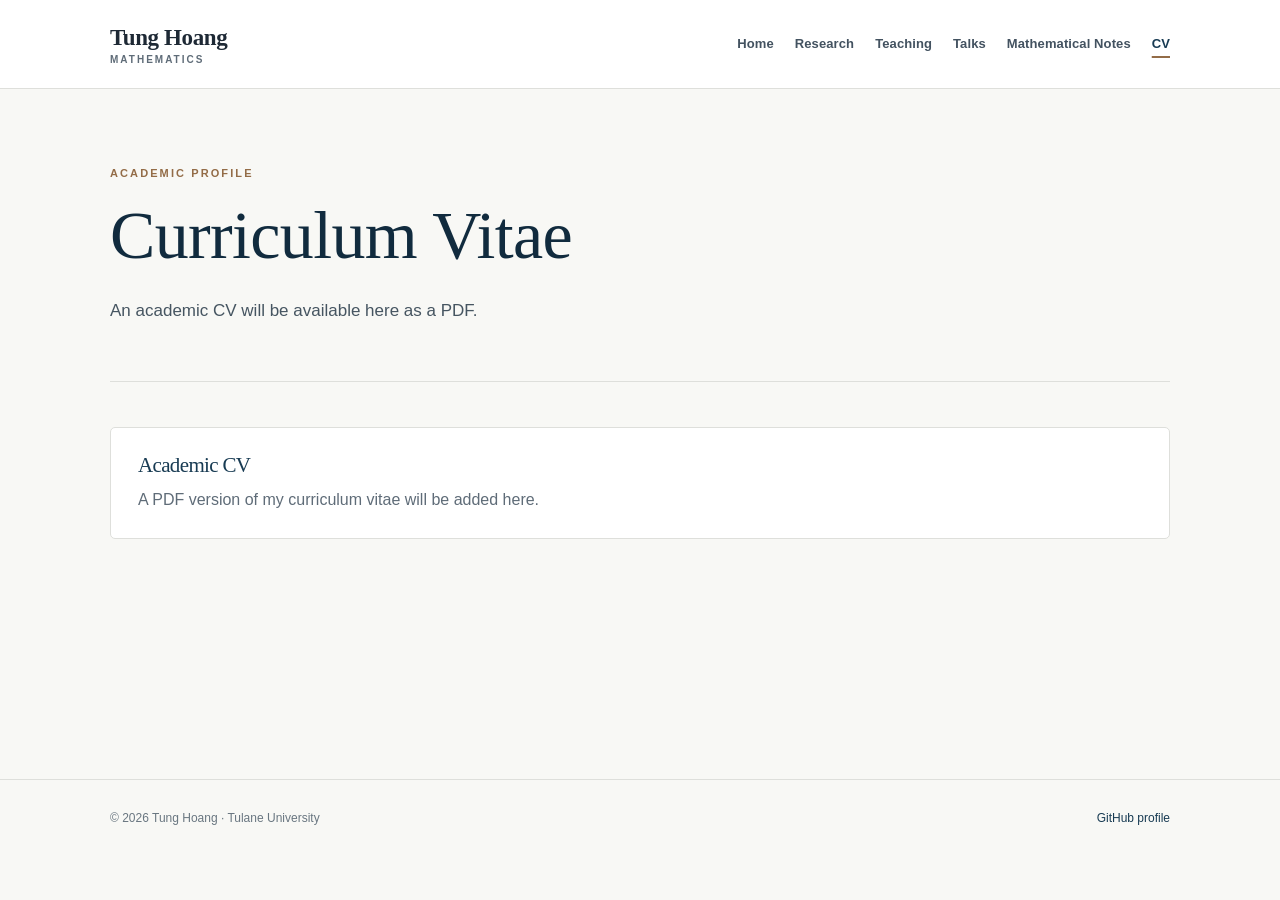
==== cv.html @ 15966059 "Add files via upload" ====
<!DOCTYPE html>
<html lang="en">
<head>
  <meta charset="UTF-8">
  <meta name="viewport" content="width=device-width, initial-scale=1">
  <meta name="description" content="Academic website of Tung Hoang, PhD student in Mathematics at Tulane University.">
  <meta name="theme-color" content="#f8f8f5">
  <title>CV | Tung Hoang</title>
  <link rel="stylesheet" href="style.css">
</head>
<body>
  <a class="skip-link" href="#main">Skip to content</a>
  <header class="topbar">
    <div class="container topbar-inner">
      <a class="brand" href="index.html" aria-label="Tung Hoang, home">
        <strong>Tung Hoang</strong>
        <small>Mathematics</small>
      </a>
      <nav aria-label="Main navigation">
        <a href="index.html">Home</a>
        <a href="research.html">Research</a>
        <a href="teaching.html">Teaching</a>
        <a href="talks.html">Talks</a>
        <a href="notes.html">Mathematical Notes</a>
        <a href="cv.html" aria-current="page">CV</a>
      </nav>
    </div>
  </header>
  <main id="main" class="container subpage">
    <section class="page-intro">
      <p class="eyebrow">Academic profile</p>
      <h1>Curriculum Vitae</h1>
      <p class="lede">An academic CV will be available here as a PDF.</p>
    </section>
    <div class="page-body">
      <section class="section-block">
        <div class="cv-row">
          <div>
            <h3>Academic CV</h3>
            <p>A PDF version of my curriculum vitae will be added here.</p>
          </div>
          <!-- After uploading a PDF named cv.pdf, add a button linking to cv.pdf here. -->
        </div>
      </section>
    </div>
  </main>
  <footer>
    <div class="container footer-inner">
      <p>© <span id="year">2026</span> Tung Hoang · Tulane University</p>
      <a href="https://github.com/tunghoangmath" target="_blank" rel="noopener noreferrer">GitHub profile</a>
    </div>
  </footer>
  <script>document.getElementById('year').textContent = new Date().getFullYear();</script>
</body>
</html>
---- style.css ----
:root {
      --page: #f8f8f5;
      --paper: #ffffff;
      --ink: #1e2935;
      --muted: #5f6c78;
      --line: #dedfdb;
      --navy: #183b53;
      --navy-dark: #112b3e;
      --accent: #936c47;
      --soft: #eef1f0;
      --max: 1060px;
    }
    * { box-sizing: border-box; }
    html { scroll-behavior: auto; }
    body {
      margin: 0;
      background: var(--page);
      color: var(--ink);
      font: 16px/1.75 -apple-system, BlinkMacSystemFont, "Segoe UI", Arial, sans-serif;
      -webkit-font-smoothing: antialiased;
    }
    a { color: var(--navy); text-decoration-thickness: 1px; text-underline-offset: 3px; }
    a:hover { color: var(--accent); }
    a:focus-visible { outline: 3px solid var(--accent); outline-offset: 4px; }
    .skip-link { position: absolute; z-index: 20; top: -55px; left: 12px; padding: 9px 14px; background: #fff; }
    .skip-link:focus { top: 12px; }
    .container { width: min(var(--max), calc(100% - 56px)); margin-inline: auto; }
    .topbar { background: var(--paper); border-bottom: 1px solid var(--line); }
    .topbar-inner { min-height: 88px; display: flex; align-items: center; justify-content: space-between; gap: 24px; }
    .brand { display: inline-flex; flex-direction: column; gap: 0; color: var(--ink); text-decoration: none; line-height: 1.35; flex-shrink: 0; }
    .brand strong { font-family: Georgia, "Times New Roman", serif; font-size: 23px; letter-spacing: -.4px; font-weight: 600; }
    .brand small { color: var(--muted); text-transform: uppercase; letter-spacing: 2px; font-size: 10px; font-weight: 650; }
    nav { display: flex; flex-wrap: wrap; justify-content: flex-end; align-items: center; column-gap: 21px; row-gap: 5px; }
    nav a { color: #435260; text-decoration: none; font-size: 13px; font-weight: 600; letter-spacing: .1px; }
    nav a:hover { color: var(--navy); text-decoration: underline; text-underline-offset: 6px; }
    main { padding-bottom: 30px; }
    .hero { display: grid; grid-template-columns: minmax(0, 1.55fr) minmax(240px, .85fr); gap: clamp(35px, 7vw, 90px); padding: 84px 0 86px; align-items: center; }
    .eyebrow { margin: 0 0 16px; color: var(--accent); text-transform: uppercase; letter-spacing: 2.1px; font-size: 11px; font-weight: 750; }
    h1, h2, h3 { font-family: Georgia, "Times New Roman", serif; font-weight: 500; letter-spacing: -.65px; }
    h1 { font-size: clamp(45px, 6.4vw, 75px); line-height: 1.08; margin: 0 0 21px; color: var(--navy-dark); }
    .hero-lede { margin: 0 0 21px; font-family: Georgia, "Times New Roman", serif; font-size: clamp(20px, 2.3vw, 25px); line-height: 1.47; color: #384e60; }
    .intro { max-width: 640px; margin: 0; color: #465561; font-size: 16px; line-height: 1.9; }
    .hero-actions { margin-top: 30px; display: flex; gap: 13px; flex-wrap: wrap; align-items: center; }
    .button { display: inline-block; padding: 11px 18px; background: var(--navy); border: 1px solid var(--navy); border-radius: 4px; color: white; text-decoration: none; font-size: 13px; font-weight: 700; letter-spacing: .1px; }
    .button:hover { background: var(--navy-dark); color: #fff; }
    .button-outline { color: var(--navy); background: transparent; }
    .button-outline:hover { color: var(--navy-dark); background: #eef1ef; }
    .portrait-panel { min-height: 328px; background: #e8edeb; border: 1px solid #d4dbd9; border-radius: 6px; position: relative; display: grid; place-items: center; overflow: hidden; }
    .portrait-panel:before { content: ""; display: block; width: 260px; height: 260px; border: 1px solid rgba(22, 57, 78, .2); border-radius: 50%; position: absolute; top: -105px; right: -95px; }
    .portrait-panel:after { content: ""; width: 235px; height: 235px; border: 1px solid rgba(22, 57, 78, .15); border-radius: 50%; position: absolute; bottom: -118px; left: -96px; }
    .monogram { display: grid; place-items: center; width: 146px; height: 146px; border: 1px solid rgba(22, 57, 78, .25); border-radius: 50%; color: var(--navy); font-family: Georgia, serif; font-size: 57px; letter-spacing: -4px; background: rgba(255,255,255,.26); }
    .portrait-caption { position: absolute; bottom: 19px; color: #54707a; font-size: 10px; font-weight: 650; letter-spacing: 2px; text-transform: uppercase; }
    .section { padding: 62px 0 66px; border-top: 1px solid var(--line); scroll-margin-top: 22px; }
    .section-heading { display: flex; align-items: baseline; justify-content: space-between; gap: 20px; margin-bottom: 25px; }
    h2 { font-size: clamp(30px, 4vw, 38px); line-height: 1.25; color: var(--navy-dark); margin: 0; }
    h3 { font-size: 22px; line-height: 1.3; color: var(--navy); margin: 0 0 7px; }
    .section-number { color: #909a9f; font-size: 12px; letter-spacing: 1.2px; font-weight: 600; }
    .section-intro { color: var(--muted); max-width: 750px; margin: 0 0 27px; }
    .research-grid { display: grid; grid-template-columns: repeat(3, minmax(0,1fr)); gap: 16px; }
    .research-card { background: var(--paper); border: 1px solid var(--line); padding: 25px 24px 24px; border-radius: 5px; }
    .research-card .number { display: block; margin-bottom: 27px; color: var(--accent); font-family: Georgia, serif; font-size: 15px; }
    .research-card p { margin: 0; color: var(--muted); font-size: 14px; line-height: 1.75; }
    .subsection { margin-top: 35px; padding-top: 28px; border-top: 1px solid var(--line); }
    .subsection h3 { font-size: 23px; }
    .placeholder { margin: 8px 0 0; color: var(--muted); font-size: 15px; }
    .split { display: grid; grid-template-columns: 230px 1fr; gap: 45px; }
    .split .side-note { margin: 0; color: #8b969d; font-size: 12px; font-weight: 700; letter-spacing: 1.6px; text-transform: uppercase; padding-top: 7px; }
    .content p { margin: 0 0 17px; color: #52616e; }
    .content p:last-child { margin-bottom: 0; }
    .notes-grid { display: grid; grid-template-columns: repeat(2, minmax(0, 1fr)); gap: 16px; }
    .note-card { background: #fdfdfc; border: 1px solid var(--line); padding: 25px 26px; border-radius: 5px; }
    .note-card .type { display: block; color: var(--accent); font-weight: 700; text-transform: uppercase; font-size: 10px; letter-spacing: 1.5px; margin-bottom: 13px; }
    .note-card h3 { font-size: 21px; }
    .note-card p { color: var(--muted); margin: 0; font-size: 14px; }
    .cv-row { background: var(--paper); border: 1px solid var(--line); border-radius: 5px; padding: 24px 27px; display: flex; align-items: center; justify-content: space-between; gap: 20px; }
    .cv-row p { margin: 5px 0 0; color: var(--muted); }
    footer { border-top: 1px solid var(--line); padding: 28px 0 38px; }
    .footer-inner { display: flex; align-items: center; justify-content: space-between; gap: 15px; flex-wrap: wrap; }
    footer p { color: #697680; font-size: 12px; margin: 0; }
    footer a { font-size: 12px; text-decoration: none; }
    @media (max-width: 760px) {
      .container { width: min(var(--max), calc(100% - 34px)); }
      .topbar-inner { padding: 18px 0; flex-direction: column; align-items: flex-start; gap: 17px; }
      nav { justify-content: flex-start; column-gap: 17px; }
      .hero { padding: 52px 0 59px; grid-template-columns: 1fr; gap: 31px; }
      .portrait-panel { min-height: 225px; }
      .monogram { width: 105px; height: 105px; font-size: 44px; }
      .research-grid, .notes-grid { grid-template-columns: 1fr; }
      .split { grid-template-columns: 1fr; gap: 10px; }
      .section { padding: 45px 0 49px; }
      .cv-row { align-items: flex-start; flex-direction: column; }
    }
    @media (prefers-reduced-motion: reduce) { html { scroll-behavior: auto; } }
    @media print { body { background: #fff; } nav, .hero-actions { display: none; } .section { break-inside: avoid; } }
  
    /* Additional styles for the multi-page academic site. */
    nav a[aria-current="page"] { color: var(--navy); text-decoration: underline; text-underline-offset: 8px; text-decoration-color: var(--accent); text-decoration-thickness: 2px; }
    .subpage { min-height: calc(100vh - 210px); }
    .page-intro { padding: 75px 0 54px; }
    .page-intro h1 { font-size: clamp(43px, 5.5vw, 68px); margin-bottom: 22px; }
    .page-intro .lede { max-width: 760px; color: #465561; font-size: 17px; line-height: 1.9; margin: 0; }
    .page-body { padding: 45px 0 80px; border-top: 1px solid var(--line); }
    .page-body h2 { font-size: 29px; margin: 0 0 19px; }
    .page-body h3 { font-size: 21px; }
    .page-body .section-block + .section-block { margin-top: 42px; padding-top: 39px; border-top: 1px solid var(--line); }
    .quiet { color: var(--muted); max-width: 760px; }
    .link-line { margin-top: 26px; }
    .list-clean { padding: 0; margin: 0; list-style: none; }
    .list-clean li + li { border-top: 1px solid var(--line); }
    .list-clean li { padding: 18px 0; }
    .site-links { margin-top: 18px; display: flex; gap: 15px; flex-wrap: wrap; }
    .site-links a { font-size: 14px; font-weight: 650; }
    .page-card-grid { display: grid; grid-template-columns: repeat(2, minmax(0,1fr)); gap: 17px; }
    .page-card { padding: 26px 27px; border: 1px solid var(--line); background: var(--paper); border-radius: 5px; color: inherit; text-decoration: none; display: block; }
    .page-card:hover { border-color: #aec0c8; background: #fff; }
    .page-card h3 { margin-bottom: 9px; }
    .page-card p { color: var(--muted); font-size: 14px; margin: 0; }
    .page-card .card-action { display: inline-block; margin-top: 17px; color: var(--navy); font-size: 13px; font-weight: 700; }
    .status { color: #6c797f; font-style: italic; font-size: 14px; }
    @media (max-width: 760px) {
      .page-intro { padding: 47px 0 38px; }
      .page-body { padding: 35px 0 60px; }
      .page-card-grid { grid-template-columns: 1fr; }
    }
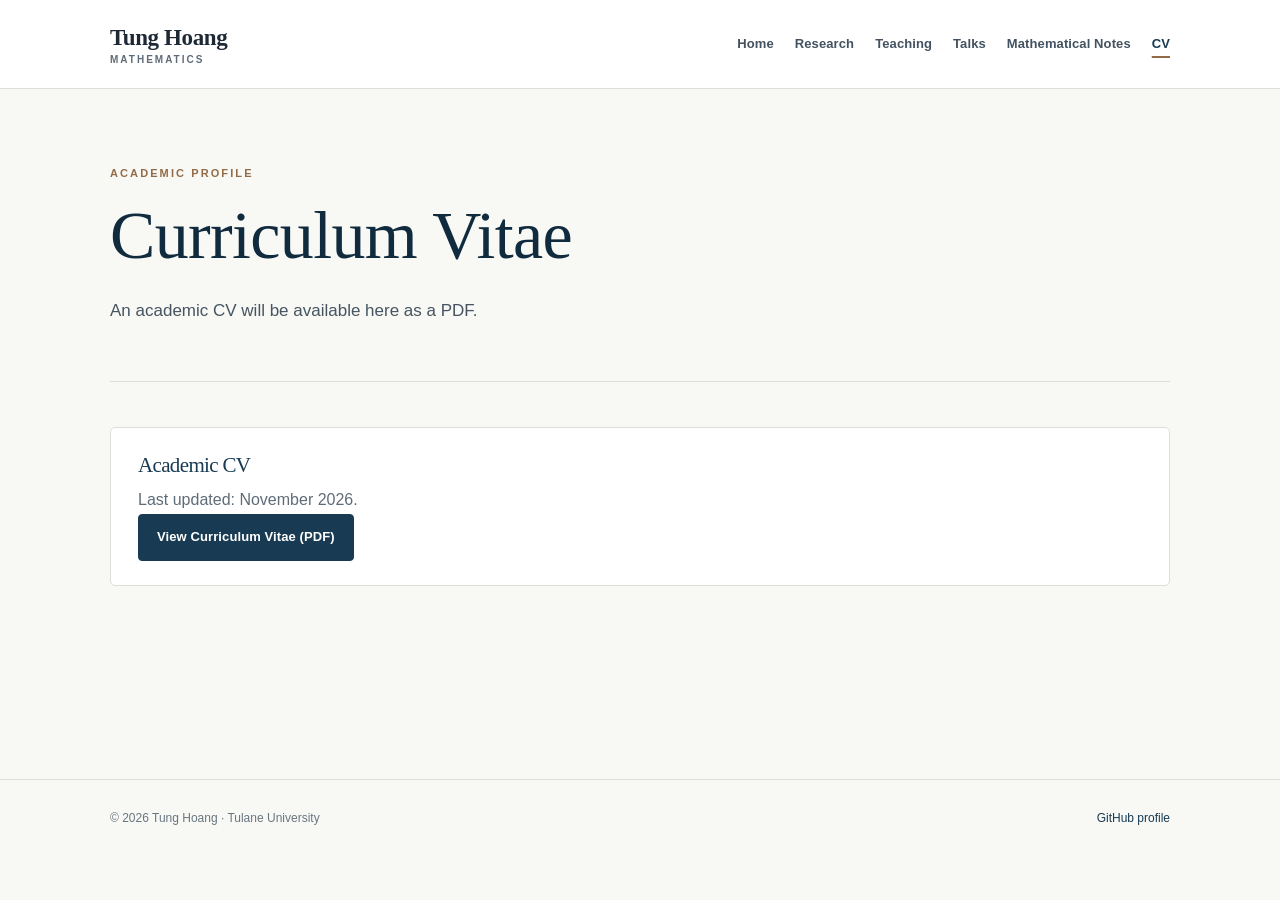
==== commit 858e5564: "Update cv.html" ====
--- a/cv.html
+++ b/cv.html
@@ -37,7 +37,11 @@
         <div class="cv-row">
           <div>
             <h3>Academic CV</h3>
-            <p>A PDF version of my curriculum vitae will be added here.</p>
+            <p>Last updated: November 2026.</p>
+
+<a class="button" href="cv.pdf" target="_blank">
+  View Curriculum Vitae (PDF)
+</a>
           </div>
           <!-- After uploading a PDF named cv.pdf, add a button linking to cv.pdf here. -->
         </div>
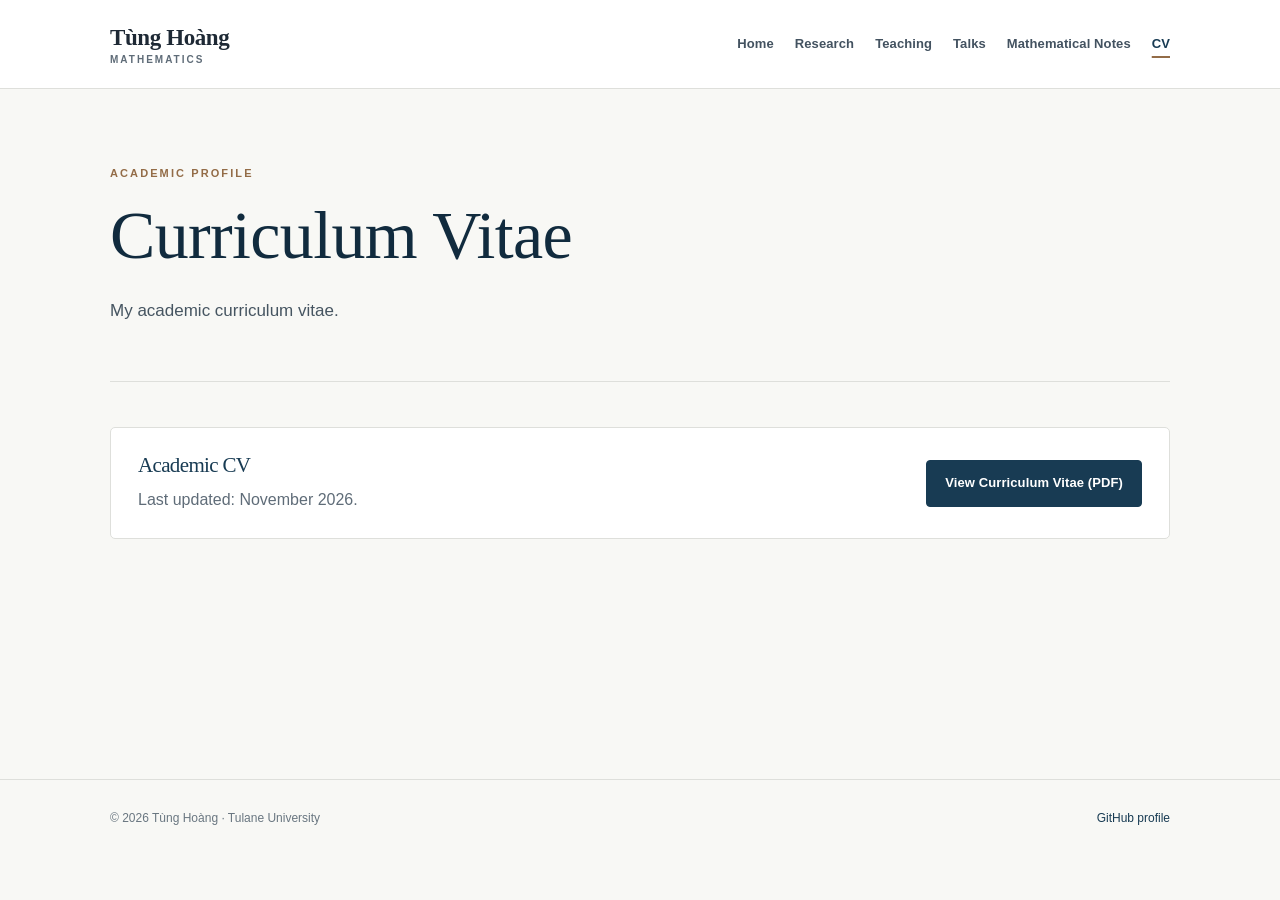
==== commit ea1930bc: "Update cv.html" ====
--- a/cv.html
+++ b/cv.html
@@ -1,21 +1,25 @@
+
 <!DOCTYPE html>
 <html lang="en">
 <head>
   <meta charset="UTF-8">
   <meta name="viewport" content="width=device-width, initial-scale=1">
-  <meta name="description" content="Academic website of Tung Hoang, PhD student in Mathematics at Tulane University.">
+  <meta name="description" content="Academic curriculum vitae of Tùng Hoàng, PhD student in Mathematics at Tulane University.">
   <meta name="theme-color" content="#f8f8f5">
-  <title>CV | Tung Hoang</title>
+  <title>CV | Tùng Hoàng</title>
   <link rel="stylesheet" href="style.css">
 </head>
+
 <body>
   <a class="skip-link" href="#main">Skip to content</a>
+
   <header class="topbar">
     <div class="container topbar-inner">
-      <a class="brand" href="index.html" aria-label="Tung Hoang, home">
-        <strong>Tung Hoang</strong>
+      <a class="brand" href="index.html" aria-label="Tùng Hoàng, home">
+        <strong>Tùng Hoàng</strong>
         <small>Mathematics</small>
       </a>
+
       <nav aria-label="Main navigation">
         <a href="index.html">Home</a>
         <a href="research.html">Research</a>
@@ -26,34 +30,44 @@
       </nav>
     </div>
   </header>
+
   <main id="main" class="container subpage">
+
     <section class="page-intro">
       <p class="eyebrow">Academic profile</p>
       <h1>Curriculum Vitae</h1>
-      <p class="lede">An academic CV will be available here as a PDF.</p>
+      <p class="lede">My academic curriculum vitae.</p>
     </section>
+
     <div class="page-body">
       <section class="section-block">
         <div class="cv-row">
           <div>
             <h3>Academic CV</h3>
             <p>Last updated: November 2026.</p>
+          </div>
 
-<a class="button" href="cv.pdf" target="_blank">
-  View Curriculum Vitae (PDF)
-</a>
-          </div>
-          <!-- After uploading a PDF named cv.pdf, add a button linking to cv.pdf here. -->
+          <a class="button" href="cv.pdf" target="_blank" rel="noopener noreferrer">
+            View Curriculum Vitae (PDF)
+          </a>
         </div>
       </section>
     </div>
+
   </main>
+
   <footer>
     <div class="container footer-inner">
-      <p>© <span id="year">2026</span> Tung Hoang · Tulane University</p>
-      <a href="https://github.com/tunghoangmath" target="_blank" rel="noopener noreferrer">GitHub profile</a>
+      <p>© <span id="year">2026</span> Tùng Hoàng · Tulane University</p>
+      <a href="https://github.com/tunghoangmath" target="_blank" rel="noopener noreferrer">
+        GitHub profile
+      </a>
     </div>
   </footer>
-  <script>document.getElementById('year').textContent = new Date().getFullYear();</script>
+
+  <script>
+    document.getElementById('year').textContent = new Date().getFullYear();
+  </script>
+
 </body>
 </html>
